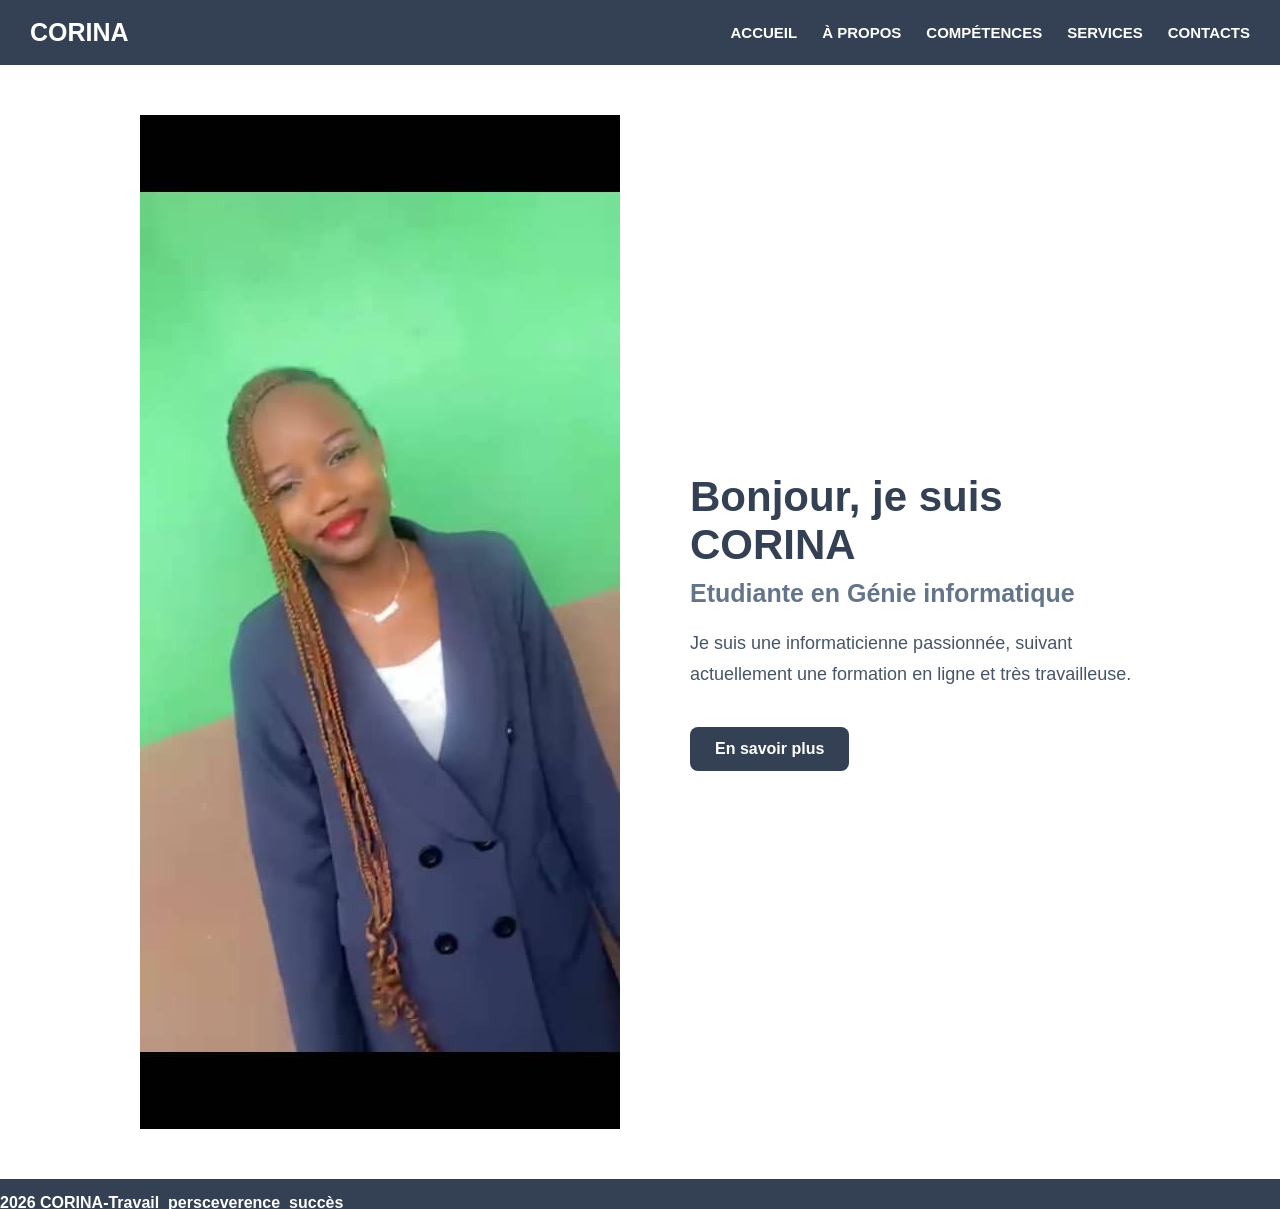
==== index.html @ fb601521 "Ajout du portfolio" ====
<!DOCTYPE html>
<html>

<head>
    <link rel="stylesheet" href="comp.css">
    <title>CORINA</title>
</head>

<body>

    <nav class="navbar">

        <div class="logo">
            CORINA
        </div>

        <div class="menu">
            <a href="in.html">ACCUEIL</a>
            <a href="apropos.html">À PROPOS</a>
            <a href="competences.html">COMPÉTENCES</a>
            <a href="services.html">SERVICES</a>
            <a href="contacts.html">CONTACTS</a>
        </div>

    </nav>


    <header class="accueil">

    <div class="presentation">

        <img src="photo.jpeg" alt="Photo de Corina">

        <div class="presentation-texte">

            <h1>Bonjour, je suis CORINA</h1>

            <h2>Etudiante en Génie informatique</h2>

            <p>
                Je suis une informaticienne passionnée,
               suivant actuellement une formation en ligne et très travailleuse.
            </p>

            <a href="apropos.html" class="bouton">
                En savoir plus
            </a>

        </div>

    </div>

</header>


    <footer>

        <div class="texte-defilant">
            2026 CORINA-Travail_persceverence_succès
        </div>

    </footer>

</body>

</html>
---- comp.css ----
/* =========================
   RÉGLAGES GÉNÉRAUX
   ========================= */

* {
    box-sizing: border-box;
}

html {
    scroll-behavior: smooth;
}

body {
    margin: 0;
    padding: 0;
    font-family: Arial, Helvetica, sans-serif;
    background-color: #f8fafc;
    color: #1e293b;
}


/* =========================
   BARRE DE NAVIGATION
   ========================= */

.navbar {
    width: 100%;
    background-color: #344054;
    display: flex;
    justify-content: space-between;
    align-items: center;
    padding: 18px 30px;
    position: sticky;
    top: 0;
    z-index: 1000;
}


/* LOGO */

.logo {
    color: white;
    font-size: 25px;
    font-weight: bold;
}


/* MENU */

.menu {
    display: flex;
    align-items: center;
    gap: 25px;
}

.menu a {
    color: white;
    text-decoration: none;
    font-size: 15px;
    font-weight: bold;
    transition: 0.3s;
}

.menu a:hover {
    color: #a5b4fc;
}


/* =========================
   ACCUEIL
   ========================= */

.accueil {
    min-height: calc(100vh - 70px);
    display: flex;
    justify-content: center;
    align-items: center;
    background-color: white;
    padding: 50px 20px;
}


/* PRÉSENTATION */

.presentation {
    display: flex;
    align-items: center;
    justify-content: center;
    gap: 70px;
    max-width: 1000px;
    width: 100%;
}


/* PHOTO */

.photo img {
    width: 260px;
    height: 260px;
    object-fit: cover;
    border-radius: 50%;
    border: 6px solid #344054;
    box-shadow: 0 10px 30px rgba(0, 0, 0, 0.15);
}


/* TEXTE ACCUEIL */

.presentation-texte {
    max-width: 520px;
}

.presentation-texte h1 {
    font-size: 42px;
    color: #344054;
    margin: 0 0 10px;
}

.presentation-texte h2 {
    font-size: 25px;
    color: #64748b;
    margin: 10px 0 20px;
}

.presentation-texte p {
    font-size: 18px;
    line-height: 1.7;
    color: #475569;
}


/* =========================
   BOUTONS
   ========================= */

.bouton {
    display: inline-block;
    margin-top: 20px;
    padding: 13px 25px;
    background-color: #344054;
    color: white;
    text-decoration: none;
    border-radius: 8px;
    font-weight: bold;
    transition: 0.3s;
}

.bouton:hover {
    background-color: #a5b4fc;
    transform: translateY(-3px);
}


/* =========================
   PAGES
   ========================= */

.page {
    min-height: calc(100vh - 120px);
    max-width: 1000px;
    margin: auto;
    padding: 70px 30px;
}


/* TITRES */

.page h2 {
    color: #344054;
    font-size: 30px;
    margin-bottom: 30px;
}


/* TEXTES */

.page p {
    font-size: 18px;
    line-height: 1.8;
    color: #475569;
}


/* =========================
   COMPÉTENCES
   ========================= */

.competences {
    display: grid;
    grid-template-columns: repeat(2, 1fr);
    gap: 25px;
}


.competence {
    background-color: white;
    padding: 30px;
    border-radius: 15px;
    font-size: 18px;
    font-weight: bold;
    text-align: center;

    box-shadow: 0 5px 20px rgba(0, 0, 0, 0.08);

    transition: 0.3s;
}


.competence:hover {
    transform: translateY(-7px);
    box-shadow: 0 10px 25px rgba(0, 0, 0, 0.15);
}


/* =========================
   SERVICES
   ========================= */

.page li {
    background-color: white;
    margin-bottom: 15px;
    padding: 18px;
    border-radius: 10px;
    list-style-position: inside;
    box-shadow: 0 4px 15px rgba(0, 0, 0, 0.06);
}


/* =========================
   CONTACTS
   ========================= */

.contact {
    display: flex;
    flex-wrap: wrap;
    gap: 15px;
}


.contact a {
    display: inline-block;
    padding: 14px 25px;
    border-radius: 8px;
    text-decoration: none;
    background-color: #344054;
    color: white;
    font-size: 16px;
    font-weight: bold;
    transition: 0.3s;
}


.contact a:hover {
    background-color: #a5b4fc;
    transform: translateY(-3px);
}


/* =========================
   FOOTER
   ========================= */

footer {
    background-color: #344054;
    color: white;
    height: 30px;
    width: 100%;
    overflow: hidden;
    position: relative;
}


/* TEXTE DÉFILANT */

.texte-defilant {
    position: absolute;
    top: 50%;
    white-space: nowrap;
    color: white;
    font-size: 16px;
    font-weight: bold;
    animation: defilement 15s linear infinite;
}


/* ANIMATION DU TEXTE */

@keyframes defilement {

    from {
        left: 100%;
        transform: translateY(-50%);
    }

    to {
        left: -100%;
        transform: translateY(-50%);
    }

}


/* =========================
   TÉLÉPHONE
   ========================= */

@media (max-width: 768px) {

    /* NAVIGATION */

    .navbar {
        flex-direction: column;
        gap: 15px;
        padding: 15px;
    }

    .menu {
        flex-wrap: wrap;
        justify-content: center;
        gap: 12px;
    }

    .menu a {
        font-size: 13px;
    }


    /* ACCUEIL */

    .accueil {
        padding: 40px 20px;
    }

    .presentation {
        flex-direction: column;
        text-align: center;
        gap: 35px;
    }

    .photo img {
        width: 190px;
        height: 190px;
    }

    .presentation-texte h1 {
        font-size: 30px;
    }

    .presentation-texte h2 {
        font-size: 22px;
    }


    /* PAGES */

    .page {
        padding: 45px 20px;
    }

    .page h2 {
        font-size: 25px;
    }


    /* COMPÉTENCES */

    .competences {
        grid-template-columns: 1fr;
    }


    /* CONTACTS */

    .contact {
        flex-direction: column;
    }

    .contact a {
        text-align: center;
    }

}
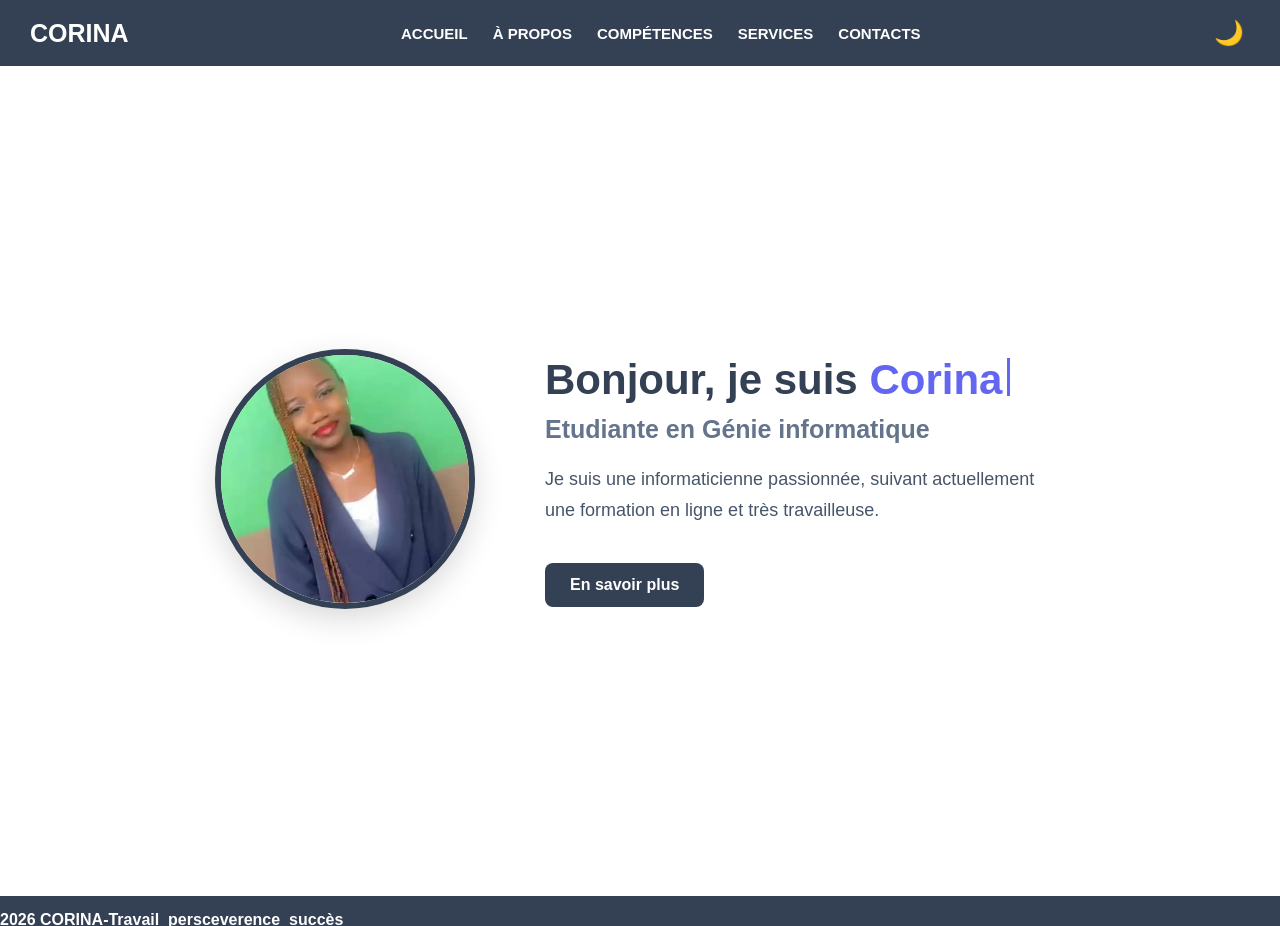
==== commit 610949b7: "ajout du javascript" ====
--- a/index.html
+++ b/index.html
@@ -4,6 +4,11 @@
 <head>
     <link rel="stylesheet" href="comp.css">
     <title>CORINA</title>
+    <script>
+    if (localStorage.getItem("darkMode") === "enabled") {
+        document.documentElement.classList.add("dark-loading");
+    }
+</script>
 </head>
 
 <body>
@@ -15,25 +20,29 @@
         </div>
 
         <div class="menu">
-            <a href="in.html">ACCUEIL</a>
+            <a href="index.html">ACCUEIL</a>
             <a href="apropos.html">À PROPOS</a>
             <a href="competences.html">COMPÉTENCES</a>
             <a href="services.html">SERVICES</a>
             <a href="contacts.html">CONTACTS</a>
         </div>
-
-    </nav>
-
-
+<button id="dark-mode-btn">🌙</button>
+      </nav>
     <header class="accueil">
 
     <div class="presentation">
+        
+        <div class="photo">
 
         <img src="photo.jpeg" alt="Photo de Corina">
+        
+    </div>
 
         <div class="presentation-texte">
 
-            <h1>Bonjour, je suis CORINA</h1>
+            <h1>
+    Bonjour, je suis <span id="texteDynamique"></span>
+</h1>
 
             <h2>Etudiante en Génie informatique</h2>
 
@@ -60,6 +69,7 @@
         </div>
 
     </footer>
+    <script src="script.js"></script>
 
 </body>
 
--- a/comp.css
+++ b/comp.css
@@ -114,6 +114,7 @@
     font-size: 42px;
     color: #344054;
     margin: 0 0 10px;
+    line-height: 1.2;
 }
 
 .presentation-texte h2 {
@@ -379,4 +380,182 @@
         text-align: center;
     }
 
+}
+body {
+    background-color: white;
+    color: #222;
+    transition: background-color 0.4s, color 0.4s;
+}
+
+/* =========================
+   MODE SOMBRE
+   ========================= */
+
+body {
+    transition: background-color 0.4s ease, color 0.4s ease;
+}
+
+#dark-mode-btn {
+    border: none;
+    background: transparent;
+    font-size: 24px;
+    cursor: pointer;
+    margin-left: 15px;
+    transition: transform 0.3s ease;
+}
+
+#dark-mode-btn:hover {
+    transform: rotate(20deg) scale(1.15);
+}
+
+
+/* FOND DU SITE */
+
+body.dark-mode {
+    background-color: #0f172a;
+    color: #f8fafc;
+}
+
+
+/* ACCUEIL */
+
+body.dark-mode .accueil {
+    background-color: #0f172a;
+}
+
+
+/* TITRES */
+
+body.dark-mode .presentation-texte h1,
+body.dark-mode .page h2 {
+    color: #f8fafc;
+}
+
+
+/* SOUS-TITRES */
+
+body.dark-mode .presentation-texte h2 {
+    color: #cbd5e1;
+}
+
+
+/* TEXTES */
+
+body.dark-mode .presentation-texte p,
+body.dark-mode .page p {
+    color: #cbd5e1;
+}
+
+
+/* CARTES COMPÉTENCES */
+
+body.dark-mode .competence {
+    background-color: #1e293b;
+    color: #f8fafc;
+    box-shadow: 0 5px 20px rgba(0, 0, 0, 0.3);
+}
+
+
+/* SERVICES */
+
+body.dark-mode .page li {
+    background-color: #1e293b;
+    color: #f8fafc;
+}
+
+
+/* BOUTONS */
+
+body.dark-mode .bouton,
+body.dark-mode .contact a {
+    background-color: #6366f1;
+}
+
+
+body.dark-mode .bouton:hover,
+body.dark-mode .contact a:hover {
+    background-color: #818cf8;
+}
+
+
+/* PHOTO */
+
+body.dark-mode .photo img {
+    border-color: #6366f1;
+}
+/* =========================
+   TRANSITION DES PAGES
+   ========================= */
+
+body {
+    animation: apparitionPage 0.5s ease;
+}
+
+@keyframes apparitionPage {
+    from {
+        opacity: 0;
+        transform: translateY(10px);
+    }
+
+    to {
+        opacity: 1;
+        transform: translateY(0);
+    }
+}
+
+
+/* =========================
+   ÉVITER LE FLASH BLANC
+   ========================= */
+
+html.dark-loading {
+    background-color: #0f172a;
+}
+
+html.dark-loading body {
+    background-color: #0f172a;
+}
+/* =========================
+   TEXTE DYNAMIQUE PREMIUM
+   ========================= */
+
+#texteDynamique {
+    color: #6366f1;
+    font-weight: bold;
+    position: relative;
+    padding-right: 8px;
+}
+
+
+/* CURSEUR */
+
+#texteDynamique::after {
+    content: "";
+    display: inline-block;
+
+    width: 3px;
+    height: 0.9em;
+
+    background-color: #6366f1;
+
+    margin-left: 5px;
+
+    vertical-align: -2px;
+
+    animation: curseur 0.8s infinite;
+}
+
+
+@keyframes curseur {
+
+    0%,
+    45% {
+        opacity: 1;
+    }
+
+    46%,
+    100% {
+        opacity: 0;
+    }
+
 }
